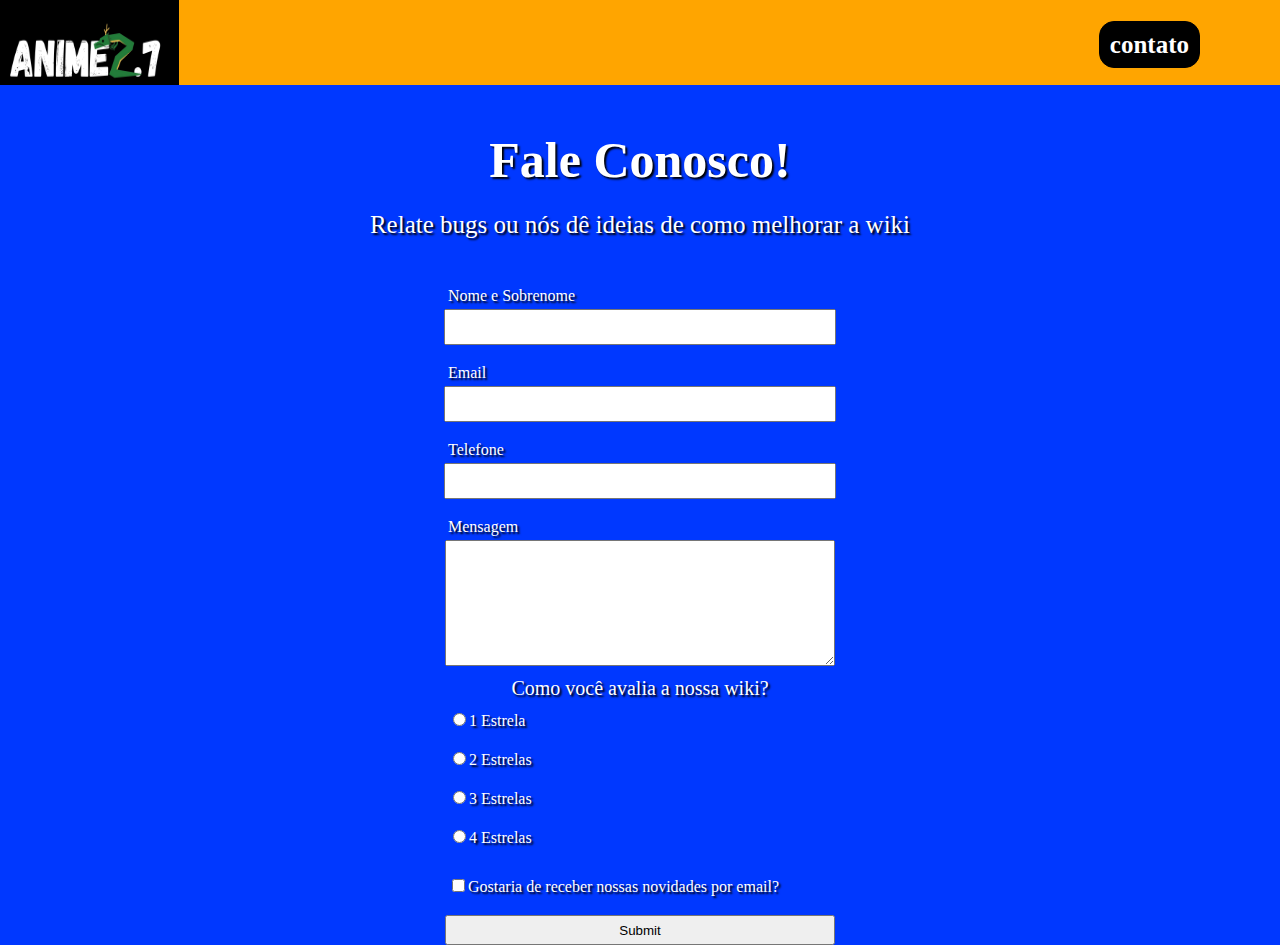
==== contato.html @ 68cf39b0 "Versão 10.0" ====
<!- 
Nome: Diogo Gomes Castro
Professor: Marco Maciel
Turma: 1° Período - ADS
Atividade: Atividade Prática 08
->
<!DOCTYPE html>
<html lang="pt-br">
<head>
    <style>
        h3{
            font-size: 30px;
        }
    </style>
    <meta charset="UTF-8">
    <meta http-equiv="X-UA-Compatible" content="IE=edge">
    <meta name="viewport" content="width=device-width, initial-scale=1.0">
    <title>Animez.7-WIKI</title>
    <link rel="stylesheet" href="reset.css">
    <link rel="stylesheet" href="style.css">
    <link rel="stylesheet" href="contato.css">
</head>
<body>

    <header>
        <div class="barratop">
            <div class="logopreto">
                <img class="logo" src="ANIMEZ.7 - Logo.png">
            </div>
            <nav>
                <ul>
                    <a href="contato.html"><li>contato</li></a>
                </ul>
            </nav>
        </div>
    </header>

    <main>
        <h2>Fale Conosco!</h2>
        <p id="p-principal">Relate bugs ou nós dê ideias de como melhorar a wiki</p>

        <form>
            <label for="Nome e Sobrenome" class="label-padrão">Nome e Sobrenome</label>
            <input type="text" id="nomeesobrenome" class="input-padrão">

            <label for="Email" class="label-padrão">Email</label>
            <input type="text" id="email" class="input-padrão">

            <label for="Telefone" class="label-padrão">Telefone</label>
            <input type="text" id="telefone" class="input-padrão">

            <label for="Mensagem" class="label-padrão">Mensagem</label>
            <textarea cols="70" rows="8" id="mensagem"></textarea>

            <p id="p-radio">Como você avalia a nossa wiki?</p>

            <div id="radio">
                <label for="1 estrela"><input type="radio" name="avaliação" value="1 estrela" id="radio1">1 Estrela</label>
                
                <label for="2 estrelas"><input type="radio" name="avaliação" value="1 estrela" id="radio2">2 Estrelas</label>
                
                <label for="3 estrelas"><input type="radio" name="avaliação" value="1 estrela" id="radio3">3 Estrelas</label>
                
                <label for="1 estrelas"><input type="radio" name="avaliação" value="1 estrela" id="radio4">4 Estrelas</label>
            </div>

            <label id="checkbox"><input type="checkbox">Gostaria de receber nossas novidades por email?</label>

            <input type="submit" id="enviar" class="input-padrão">
        </form>


    </main>
</body>
---- style.css ----
body{
    background-color: #0038FF;
    margin: 0%;
}
.barratop{
    height:85px;
    width:100%;
    background-color:orange;
    margin-bottom:50px;
}
.logopreto{
    width:14%;
    height:85px;
    background-color:black;
}
.logo{
    width: 90%;
    height: 250%;
    margin-left:3%;
    margin-top: -30%;
}
#logop{
    width: 20%;
    height: 15%;  
    margin: auto;
    display: block;
    margin-top: -10%;
    margin-bottom: -40px;
    filter: drop-shadow(3px 3px 1px black);
}

nav{
    position: absolute;
    top: 5px;
    right: 80px;
}

nav li{
    padding: 10px;
    text-shadow: 2px 2px 1px black;
    color: white;
    font-size: 25px;
    list-style-type: none;
    font-weight: bold;
    background-size: 50%;
    background-color: black;
    border: 1px solid black;
    border-radius: 15px 15px 15px 15px;
}

p{
    text-shadow: 2px 2px 2px black;
    color: white;
    margin-top: -65px;
    margin-bottom: -6%;
    text-align: center; 
    font-size: 30px;
}

ul{
    display: inline-flex;
}

.animes{
    margin: 40px 40px;
    width: 400px;
    height: 400px;
    text-align: center;
    margin-top: 80px;
}

.dbimg{
    width: 69%;
    height: 69%;
    border-radius: 200%;
    object-fit: cover;   
    margin-top: -6px; 
}

#dbtext{
    margin-top: 18px;
}

.animesimg{
    width: 65%;
    height: 65%;
    border-radius: 50%;
    object-fit: cover;
}

a{
    text-decoration: none;
    color: white;
}

main li{
    text-shadow: 2px 2px 2px black;
    color: white;
    font-size: 35px;
    list-style-type: none;
    font-weight: bold;
}
---- contato.css ----
body{
    background-color: #0038FF;
    margin: 0%;
}
.barratop{
    height:85px;
    width:100%;
    background-color:orange;
    margin-bottom:50px;
}
.logopreto{
    width:14%;
    height:85px;
    background-color:black;
}
.logo{
    width: 90%;
    height: 250%;
    margin-left:3%;
    margin-top: -30%;
}
#logop{
    width: 20%;
    height: 15%;  
    margin: auto;
    display: block;
    margin-top: -10%;
    margin-bottom: -40px;
    filter: drop-shadow(3px 3px 1px black);
}

nav{
    position: absolute;
    top: 5px;
    right: 80px;
}

nav li{
    padding: 10px;
    text-shadow: 2px 2px 1px black;
    color: white;
    font-size: 25px;
    list-style-type: none;
    font-weight: bold;
    background-size: 50%;
    background-color: black;
    border: 1px solid black;
    border-radius: 15px 15px 15px 15px;
    text-decoration: none;
}

h2{
    text-align: center;
    font-size: 50px;
    color: white;
    text-shadow: 2px 2px 2px black;
}

#p-principal{
    text-align: center;
    font-size: 25px;
    margin-top: -15px;
    color: white;
    text-shadow: 2px 2px 2px black;  
}

form{
    margin-top: 10%;
}

form label{
    display: block;
    margin-top: 20px;
    margin-left: 10px;
    color: white;
    text-shadow: 2px 2px 2px black;
    margin-left: 35%;
}

.input-padrão{
    width: 30%;
    height: 30px;
    display: block;
    margin-top: 5px;
    margin-left: auto;
    margin-right: auto;
}

form textarea{
    width: 30%;
    display: block;
    margin-top: 5px;
    margin-left: auto;
    margin-right: auto;
} 

#p-radio{
    text-align: center;
    display: block;
    padding-top: 6%;
    font-size: 20px;
}

#radio{
    margin-top: 7%;
    display: block;
}

#checkbox{
    margin-top: 30px;
    margin-bottom: 20px;
}

#enviar{
    margin-top: 10px;
    width: 30.4%;    
}
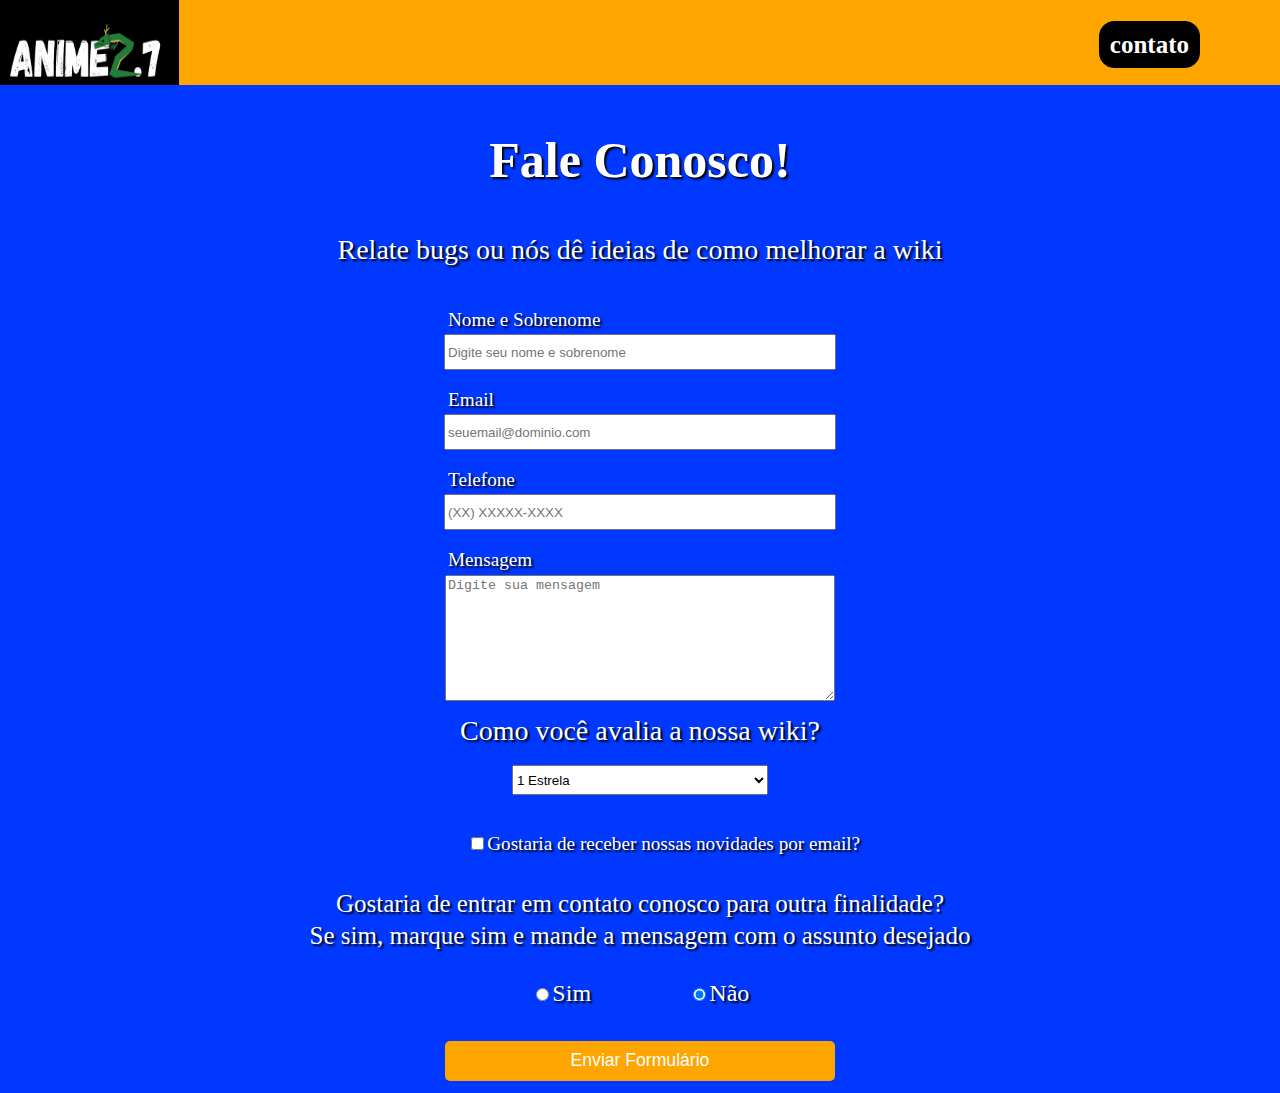
==== commit cb38f046: "Página Contato 2.0" ====
--- a/contato.html
+++ b/contato.html
@@ -25,7 +25,7 @@
     <header>
         <div class="barratop">
             <div class="logopreto">
-                <img class="logo" src="ANIMEZ.7 - Logo.png">
+                <a href="index.html"><img class="logo" src="ANIMEZ.7 - Logo.png"></a>
             </div>
             <nav>
                 <ul>
@@ -37,36 +37,55 @@
 
     <main>
         <h2>Fale Conosco!</h2>
-        <p id="p-principal">Relate bugs ou nós dê ideias de como melhorar a wiki</p>
+        
+        <form>
+            
+            <fieldset>
+                <legend id="legend1">Relate bugs ou nós dê ideias de como melhorar a wiki</legend>
 
-        <form>
-            <label for="Nome e Sobrenome" class="label-padrão">Nome e Sobrenome</label>
-            <input type="text" id="nomeesobrenome" class="input-padrão">
+                <label for="Nome e Sobrenome" class="label-padrão">Nome e Sobrenome</label>
+                <input type="text" id="nomeesobrenome" class="input-padrão" required placeholder="Digite seu nome e sobrenome" alt="nome e sobrenome">
 
-            <label for="Email" class="label-padrão">Email</label>
-            <input type="text" id="email" class="input-padrão">
+                <label for="Email" class="label-padrão">Email</label>
+                <input type="email" id="email" class="input-padrão" required placeholder="seuemail@dominio.com" alt="email">
 
-            <label for="Telefone" class="label-padrão">Telefone</label>
-            <input type="text" id="telefone" class="input-padrão">
+                <label for="Telefone" class="label-padrão">Telefone</label>
+                <input type="tel" id="telefone" class="input-padrão" required placeholder="(XX) XXXXX-XXXX" alt="telefone">
 
-            <label for="Mensagem" class="label-padrão">Mensagem</label>
-            <textarea cols="70" rows="8" id="mensagem"></textarea>
+                <label for="Mensagem" class="label-padrão">Mensagem</label>
+                <textarea cols="70" rows="8" id="mensagem" required placeholder="Digite sua mensagem" alt="digite sua mensagem"></textarea>
+            </fieldset>
 
-            <p id="p-radio">Como você avalia a nossa wiki?</p>
 
-            <div id="radio">
-                <label for="1 estrela"><input type="radio" name="avaliação" value="1 estrela" id="radio1">1 Estrela</label>
+            <fieldset id="estrela">
+
+                <legend id="legend-estrela">Como você avalia a nossa wiki?</legend>
+
+                <select id="estrela_options">
+                    <option>1 Estrela</option>
+                    <option>2 Estrelas</option>
+                    <option>3 Estrelas</option>
+                    <option>4 Estrelas</option>
+                    <option>5 Estrelas</option>
+                </select>
                 
-                <label for="2 estrelas"><input type="radio" name="avaliação" value="1 estrela" id="radio2">2 Estrelas</label>
+            </fieldset>
+
+            <fieldset>
+                <label id="checkbox"><input type="checkbox">Gostaria de receber nossas novidades por email?</label>
+            </fieldset>
+
+            <fieldset>
+                <legend class="legend_outros">Gostaria de entrar em contato conosco para outra finalidade?</legend> 
+                <legend class="legend_outros">Se sim, marque sim e mande a mensagem com o assunto desejado</legend>
                 
-                <label for="3 estrelas"><input type="radio" name="avaliação" value="1 estrela" id="radio3">3 Estrelas</label>
-                
-                <label for="1 estrelas"><input type="radio" name="avaliação" value="1 estrela" id="radio4">4 Estrelas</label>
-            </div>
+                <fieldset id="radio_options"> 
+                    <label for="Sim" class="radio"><input type="radio" name="contato" value="sim" alt="sim">Sim</label>
+                    <label for="Não" class="radio"><input type="radio" name="contato" value="não" checked alt="não">Não</label>
+                </fieldset>
+            </fieldset>
 
-            <label id="checkbox"><input type="checkbox">Gostaria de receber nossas novidades por email?</label>
-
-            <input type="submit" id="enviar" class="input-padrão">
+            <input type="submit" value="Enviar Formulário" id="enviar" class="input-padrão">
         </form>
 
 
--- a/style.css
+++ b/style.css
@@ -24,7 +24,7 @@
     height: 15%;  
     margin: auto;
     display: block;
-    margin-top: -10%;
+    margin-top: -8.5%;
     margin-bottom: -40px;
     filter: drop-shadow(3px 3px 1px black);
 }
--- a/contato.css
+++ b/contato.css
@@ -2,6 +2,7 @@
     background-color: #0038FF;
     margin: 0%;
 }
+
 .barratop{
     height:85px;
     width:100%;
@@ -54,12 +55,14 @@
     font-size: 50px;
     color: white;
     text-shadow: 2px 2px 2px black;
+    margin-bottom: -6%;
 }
 
-#p-principal{
+
+#legend1{
     text-align: center;
-    font-size: 25px;
-    margin-top: -15px;
+    font-size: 28px;
+    margin-bottom: 2%;
     color: white;
     text-shadow: 2px 2px 2px black;  
 }
@@ -75,6 +78,7 @@
     color: white;
     text-shadow: 2px 2px 2px black;
     margin-left: 35%;
+    font-size: 1.2em;
 }
 
 .input-padrão{
@@ -92,26 +96,73 @@
     margin-top: 5px;
     margin-left: auto;
     margin-right: auto;
+    margin-bottom: -60px;
 } 
 
-#p-radio{
-    text-align: center;
-    display: block;
-    padding-top: 6%;
-    font-size: 20px;
+#estrela{
+    margin-top: 6%;
 }
 
-#radio{
-    margin-top: 7%;
-    display: block;
+#legend-estrela{
+    text-align: center;
+    font-size: 28px;
+    margin-top: 40px;
+    color: white;
+    text-shadow: 2px 2px 2px black;  
+}
+
+#estrela_options{
+    width: 20%;
+    height: 30px;
+    margin-left: 40%;
+    margin-right: 40%;
+    margin-top: 20px;
 }
 
 #checkbox{
-    margin-top: 30px;
-    margin-bottom: 20px;
+    padding-left: 1.5%;
+    margin-bottom: 3%;
+    margin-top: 3%;
+    font-size: 1.2em;    
+}
+
+.legend_outros{
+    text-align: center;
+    font-size: 25px;
+    margin-top: 0.5%;
+    color: white;
+    text-shadow: 2px 2px 2px black;    
+}
+
+#radio_options{
+    margin-top: 1%;
+    text-align: center;  
+}
+
+.radio{
+    display: inline-block;
+    margin-right: auto;
+    margin-left: auto;
+    height: 50px;
+    width: 12%;
+    font-size: 1.5em;
 }
 
 #enviar{
     margin-top: 10px;
-    width: 30.4%;    
+    width: 30.4%;  
+    height: 40px;
+    margin-bottom: 1%;  
+    background-color:orange;
+    border: none;
+    border-radius: 5px;
+    color: white;
+    font-size: 1.1em;
+    transition: 0.5s all;
+    cursor: pointer;
 }
+
+#enviar:hover{
+    background-color: darkorange;
+    transform: scale(1.04); 
+}
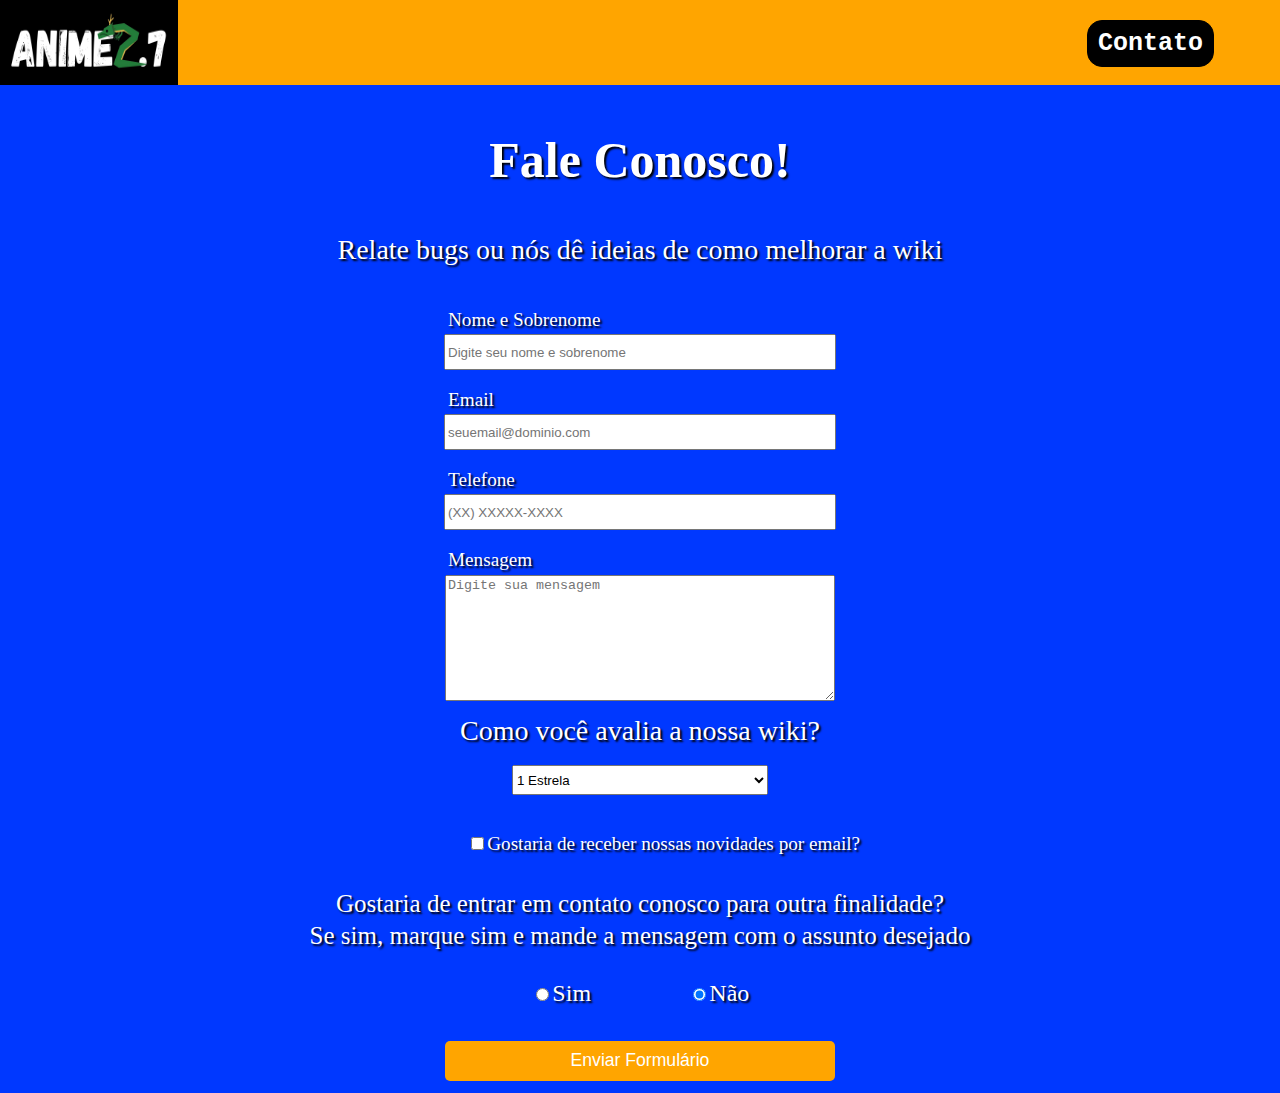
==== commit 956b0850: "Adaptado para Smartphones" ====
--- a/contato.html
+++ b/contato.html
@@ -24,12 +24,10 @@
 
     <header>
         <div class="barratop">
-            <div class="logopreto">
-                <a href="index.html"><img class="logo" src="ANIMEZ.7 - Logo.png"></a>
-            </div>
+            <a href="index.html"><img class="logo" src="ANIMEZ.7 - Logo.png"></a>
             <nav>
                 <ul>
-                    <a href="contato.html"><li>contato</li></a>
+                    <li><a href="contato.html">Contato</a></li>
                 </ul>
             </nav>
         </div>
--- a/style.css
+++ b/style.css
@@ -2,37 +2,36 @@
     background-color: #0038FF;
     margin: 0%;
 }
+
 .barratop{
-    height:85px;
+    height:11.3vh;
     width:100%;
-    background-color:orange;
-    margin-bottom:50px;
+    background-image: linear-gradient(to right, black 13.9vw, orange 50px);
 }
-.logopreto{
-    width:14%;
-    height:85px;
-    background-color:black;
+
+.logo{
+    position: relative;
+    width: 13%;
+    height: 250%;
+    top: -75%;
+    left: 0.5%;
 }
-.logo{
-    width: 90%;
-    height: 250%;
-    margin-left:3%;
-    margin-top: -30%;
-}
+
 #logop{
     width: 20%;
     height: 15%;  
     margin: auto;
     display: block;
-    margin-top: -8.5%;
+    margin-top: -5.2%;
     margin-bottom: -40px;
-    filter: drop-shadow(3px 3px 1px black);
+    filter: drop-shadow(5px 5px 1px black);
 }
 
 nav{
     position: absolute;
-    top: 5px;
-    right: 80px;
+    top: 0.8%;
+    right: 4%;
+    font-family: monospace;
 }
 
 nav li{
@@ -51,14 +50,16 @@
 p{
     text-shadow: 2px 2px 2px black;
     color: white;
-    margin-top: -65px;
+    margin-top: -4%;
     margin-bottom: -6%;
     text-align: center; 
-    font-size: 30px;
+    font-size: 200%;
 }
 
 ul{
-    display: inline-flex;
+    display: flex;
+    justify-content: center;
+    padding-right: 2.4%;
 }
 
 .animes{
@@ -67,23 +68,32 @@
     height: 400px;
     text-align: center;
     margin-top: 80px;
+    padding-top: 10%;
+    background-color: rgba(255, 255, 255, 0.154);
+    border-radius: 20px;
+    transition: 0.5s all;
+}
+
+.animes:hover{
+    width: 420px;
+    height: 420px;
 }
 
 .dbimg{
-    width: 69%;
-    height: 69%;
+    width: 68.5%;
+    height: 68.5%;
     border-radius: 200%;
     object-fit: cover;   
-    margin-top: -6px; 
+    margin-top: -7px; 
 }
 
 #dbtext{
-    margin-top: 18px;
+    margin-top: 7%;
 }
 
 .animesimg{
-    width: 65%;
-    height: 65%;
+    width: 66%;
+    height: 66%;
     border-radius: 50%;
     object-fit: cover;
 }
@@ -94,12 +104,12 @@
 }
 
 main li{
+    list-style-type: none;
+}
+
+h3{
+    font-size: 2em;
+    margin-top: 8.6%;
     text-shadow: 2px 2px 2px black;
     color: white;
-    font-size: 35px;
-    list-style-type: none;
-    font-weight: bold;
-}
-
-
-
+}--- a/contato.css
+++ b/contato.css
@@ -6,20 +6,18 @@
 .barratop{
     height:85px;
     width:100%;
-    background-color:orange;
+    background-image: linear-gradient(to right, black 13.9vw, orange 50px);
     margin-bottom:50px;
 }
-.logopreto{
-    width:14%;
-    height:85px;
-    background-color:black;
+
+.logo{
+    position: relative;
+    width: 13%;
+    height: 250%;
+    top: -75%;
+    left: 0.5%;
 }
-.logo{
-    width: 90%;
-    height: 250%;
-    margin-left:3%;
-    margin-top: -30%;
-}
+
 #logop{
     width: 20%;
     height: 15%;  
@@ -32,8 +30,9 @@
 
 nav{
     position: absolute;
-    top: 5px;
-    right: 80px;
+    top: 0.8%;
+    right: 5%;
+    font-family: monospace;
 }
 
 nav li{
